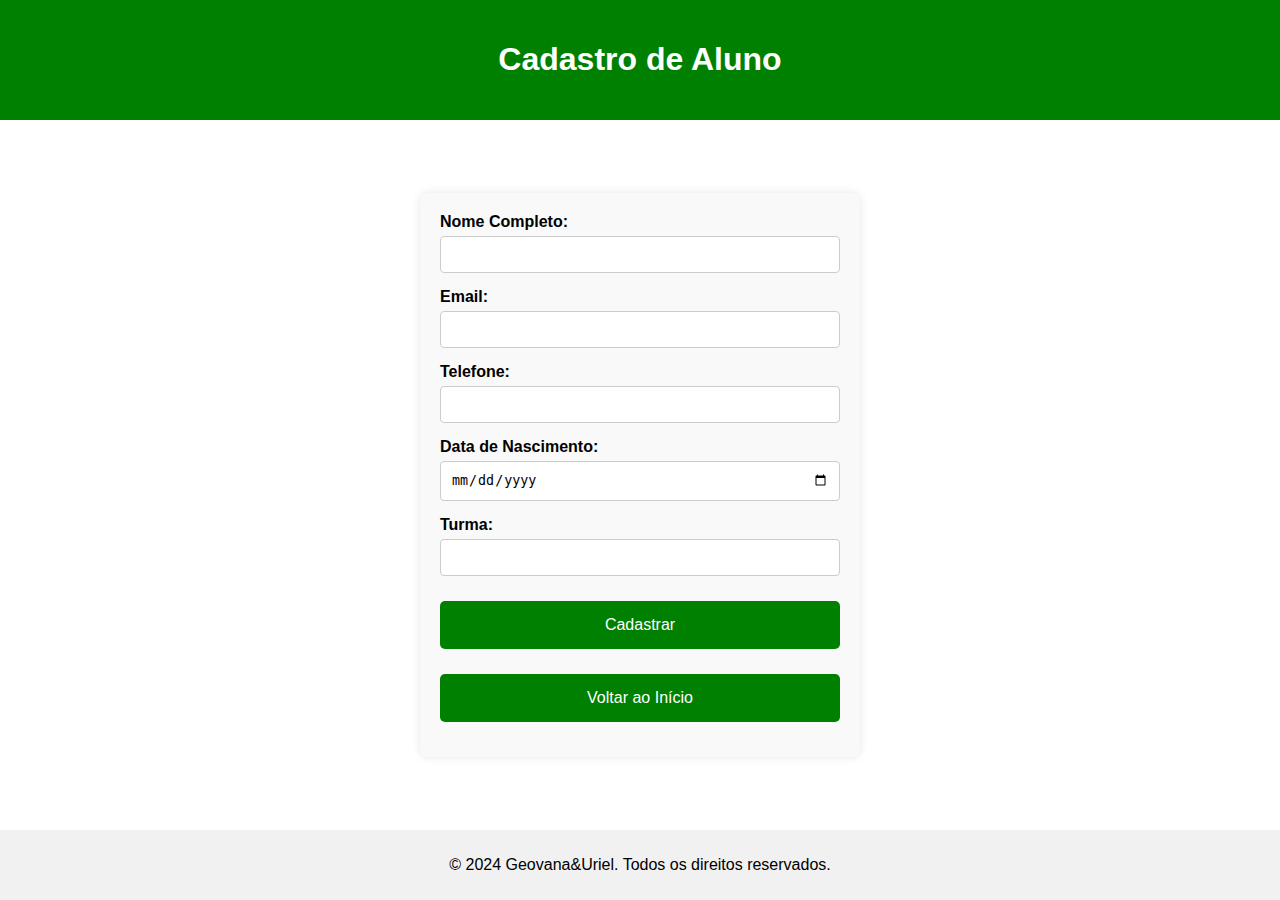
==== formAluno.html @ 6f057222 "Add files via upload" ====
<!DOCTYPE html>
<html lang="en">
<head>
    <meta charset="UTF-8">
    <meta name="viewport" content="width=device-width, initial-scale=1.0">
    <link rel="stylesheet" href="styleAluno.css">
    <title>Aluno Cadastro</title>
</head>
<body>
    <header class="cabecalho">
        <h1>Cadastro de Aluno</h1>
    </header>
    
    <main class="principal">
        <form class="formulario-cadastro" action="#" method="post">
            <div class="campo">
                <label for="nome">Nome Completo:</label>
                <input type="text" id="nome" name="nome" required>
            </div>
            <div class="campo">
                <label for="email">Email:</label>
                <input type="email" id="email" name="email" required>
            </div>
            <div class="campo">
                <label for="telefone">Telefone:</label>
                <input type="tel" id="telefone" name="telefone" required>
            </div>
            <div class="campo">
                <label for="data-nascimento">Data de Nascimento:</label>
                <input type="date" id="data-nascimento" name="data-nascimento" required>
            </div>
            <div class="campo">
                <label for="turma">Turma:</label>
                <input type="text" id="turma" name="turma" required>
            </div>
            <div class="campo">
                <button type="submit" class="botao-cadastro">Cadastrar</button>
            </div>
            <div class="campo">
                <button type="button" class="botao-voltar" onclick="window.location.href='index.html'">Voltar ao Início</button>
            </div>
        </form>
    </main>
    
    <footer class="rodape">
        <p>&copy; 2024 Geovana&Uriel. Todos os direitos reservados.</p>
    </footer>
</body>
</html>
---- styleAluno.css ----
body {
    font-family: Arial, sans-serif;
    margin: 0;
    padding: 0;
    display: flex;
    flex-direction: column;
    min-height: 100vh;
}

.cabecalho {
    background-color: green;
    color: white;
    padding: 20px;
    text-align: center;
}

.principal {
    flex: 1;
    display: flex;
    justify-content: center;
    align-items: center;
    padding: 50px 20px;
}

.formulario-cadastro {
    background-color: #f9f9f9;
    padding: 20px;
    border-radius: 8px;
    box-shadow: 0 0 10px rgba(0, 0, 0, 0.1);
    width: 100%;
    max-width: 400px;
}

.campo {
    margin-bottom: 15px;
}

.campo label {
    display: block;
    margin-bottom: 5px;
    font-weight: bold;
}

.campo input {
    width: 100%;
    padding: 10px;
    border: 1px solid #ccc;
    border-radius: 4px;
    box-sizing: border-box;
}

.botao-cadastro, .botao-voltar {
    background-color: green;
    color: white;
    border: none;
    padding: 15px;
    width: 100%;
    font-size: 16px;
    cursor: pointer;
    border-radius: 5px;
    margin-top: 10px;
}

.botao-cadastro:hover, .botao-voltar:hover {
    background-color: darkgreen;
}

.rodape {
    background-color: #f1f1f1;
    text-align: center;
    padding: 10px 0;
    position: relative;
    bottom: 0;
    width: 100%;
}
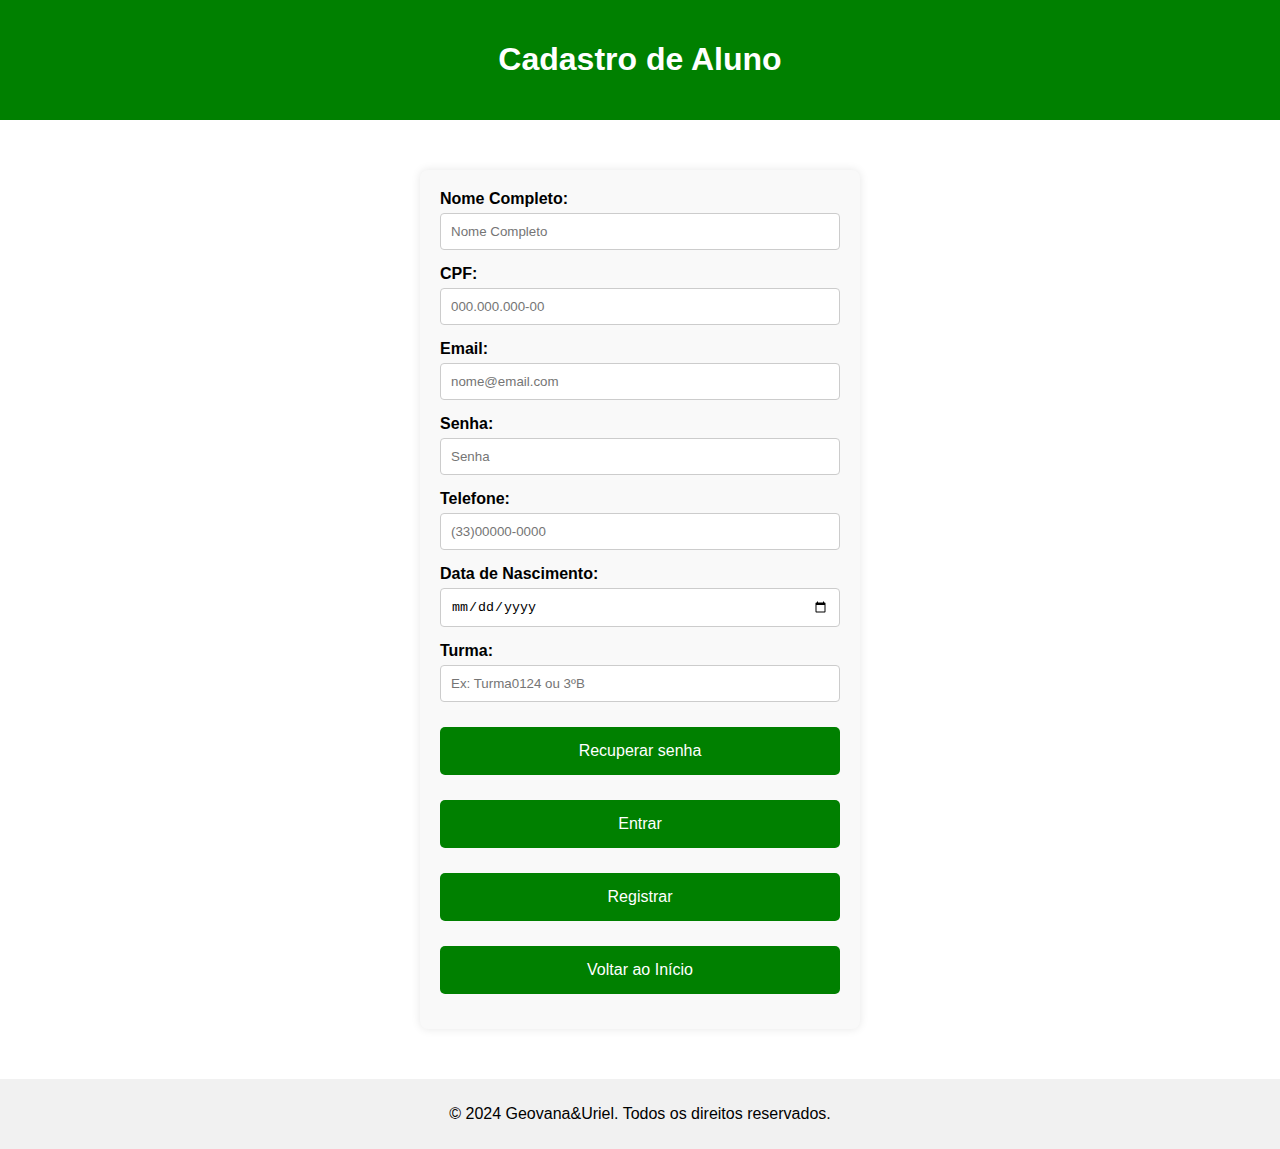
==== commit 9df3690a: "Update formAluno.html" ====
--- a/formAluno.html
+++ b/formAluno.html
@@ -1,29 +1,39 @@
 <!DOCTYPE html>
 <html lang="en">
+
 <head>
     <meta charset="UTF-8">
     <meta name="viewport" content="width=device-width, initial-scale=1.0">
     <link rel="stylesheet" href="styleAluno.css">
     <title>Aluno Cadastro</title>
 </head>
+
 <body>
     <header class="cabecalho">
         <h1>Cadastro de Aluno</h1>
     </header>
-    
+
     <main class="principal">
         <form class="formulario-cadastro" action="#" method="post">
             <div class="campo">
                 <label for="nome">Nome Completo:</label>
-                <input type="text" id="nome" name="nome" required>
+                <input type="text" id="nome" name="nome" placeholder="Nome Completo" required>
+            </div>
+            <div class="campo">
+                <label for="nome">CPF:</label>
+                <input type="text" id="cpf" name="cpf" maxlength="14" minlength="11" placeholder="000.000.000-00" required>
             </div>
             <div class="campo">
                 <label for="email">Email:</label>
-                <input type="email" id="email" name="email" required>
+                <input required type="email" name="email" id="email" onchange="validarEmails()" placeholder="nome@email.com">
+            </div>
+            <div class="campo">
+                <label for="email">Senha:</label>
+                <input required type="password" id="senha" onchange="validarEmails()" name="senha" placeholder="Senha" minlength="6" maxlength="18" >
             </div>
             <div class="campo">
                 <label for="telefone">Telefone:</label>
-                <input type="tel" id="telefone" name="telefone" required>
+                <input type="tel" id="telefone" name="telefone" placeholder="(33)00000-0000" required>
             </div>
             <div class="campo">
                 <label for="data-nascimento">Data de Nascimento:</label>
@@ -31,19 +41,32 @@
             </div>
             <div class="campo">
                 <label for="turma">Turma:</label>
-                <input type="text" id="turma" name="turma" required>
+                <input type="text" id="turma" name="turma" placeholder="Ex: Turma0124 ou 3ºB" required>
             </div>
+
             <div class="campo">
-                <button type="submit" class="botao-cadastro">Cadastrar</button>
+                <button type="button" id="recover-password-button" class="botao-voltar" disabled="true">Recuperar senha</button>
             </div>
+
             <div class="campo">
-                <button type="button" class="botao-voltar" onclick="window.location.href='index.html'">Voltar ao Início</button>
+                <button type="button" id="loginbutton" class="botao-voltar" disabled="true">Entrar</button>
+            </div>
+            
+            <div class="campo">
+                <button type="button" class="botao-voltar">Registrar</button>
+            </div>
+
+            <div class="campo">
+                <button type="button" class="botao-voltar" onclick="window.location.href='index.html'">Voltar ao
+                    Início</button>
             </div>
         </form>
     </main>
-    
+
     <footer class="rodape">
         <p>&copy; 2024 Geovana&Uriel. Todos os direitos reservados.</p>
     </footer>
+    <script src="scriptAluno.js"></script>
 </body>
-</html>+
+</html>
